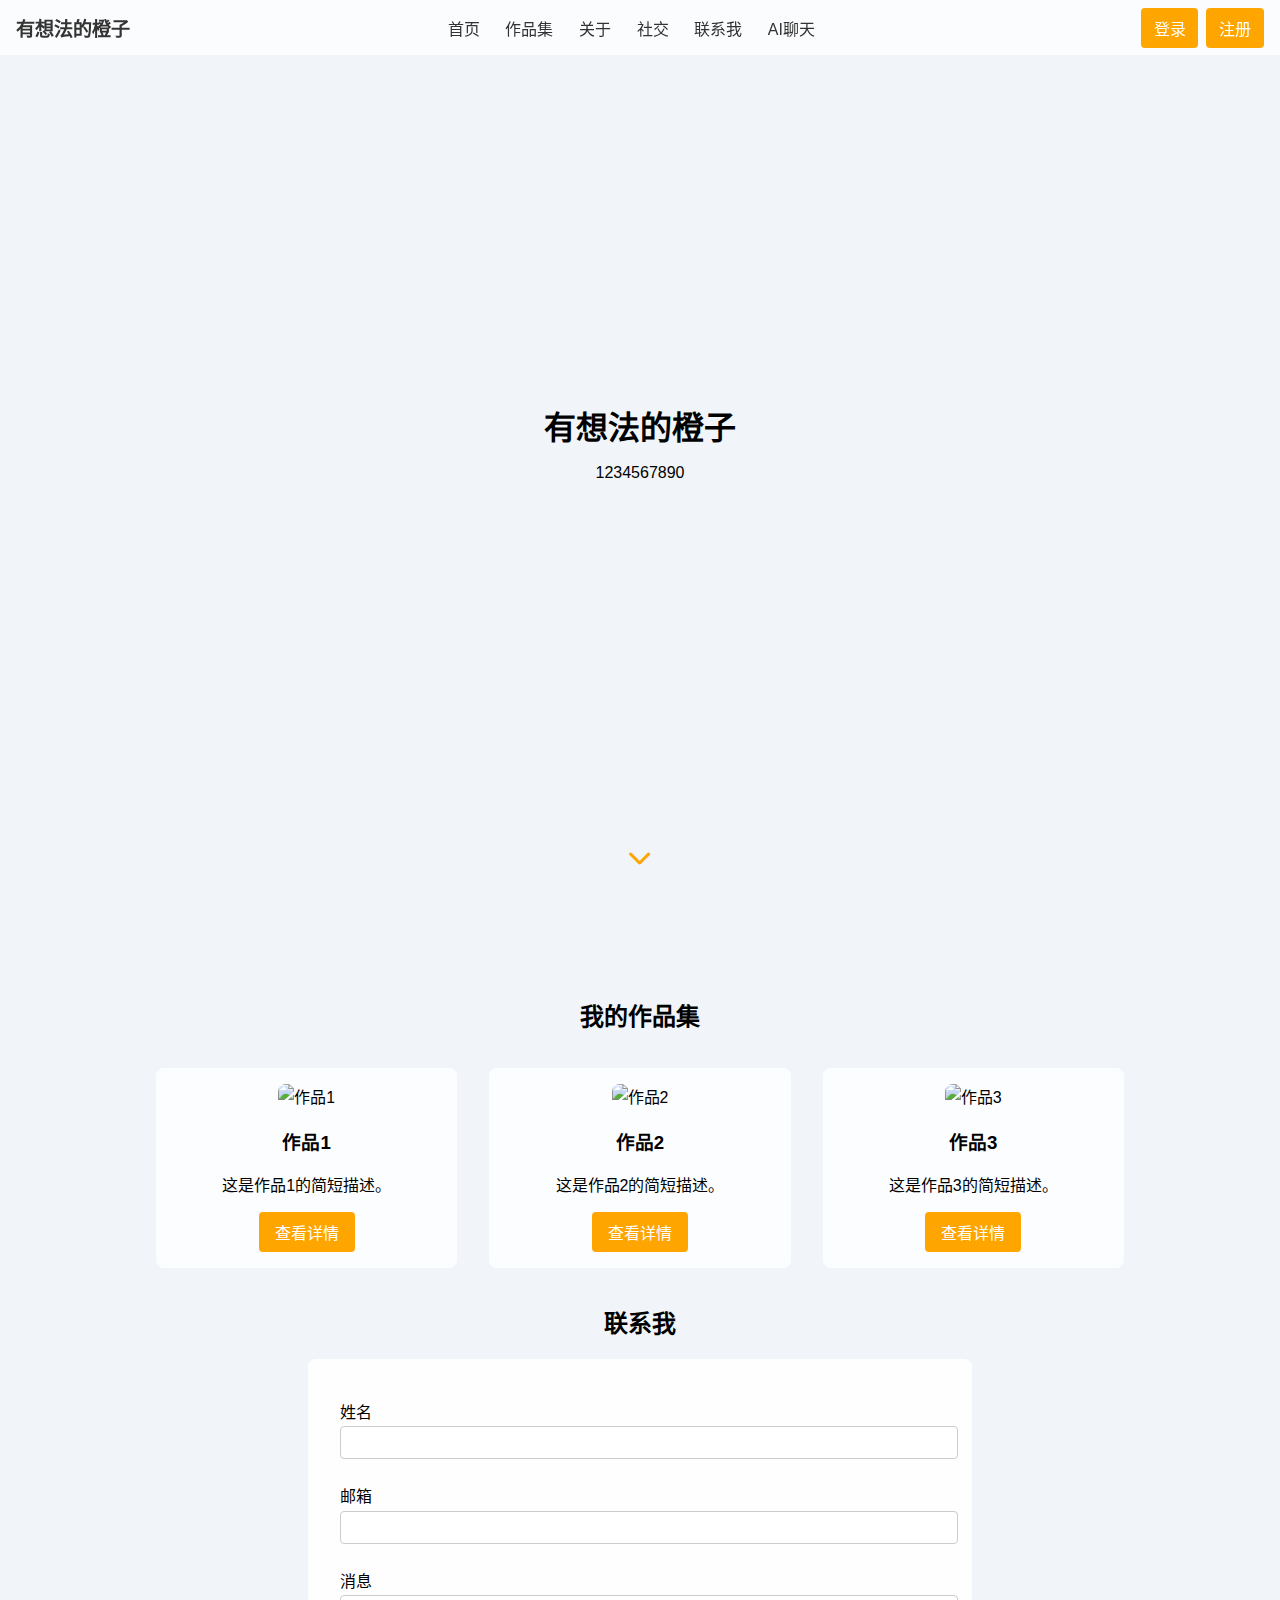
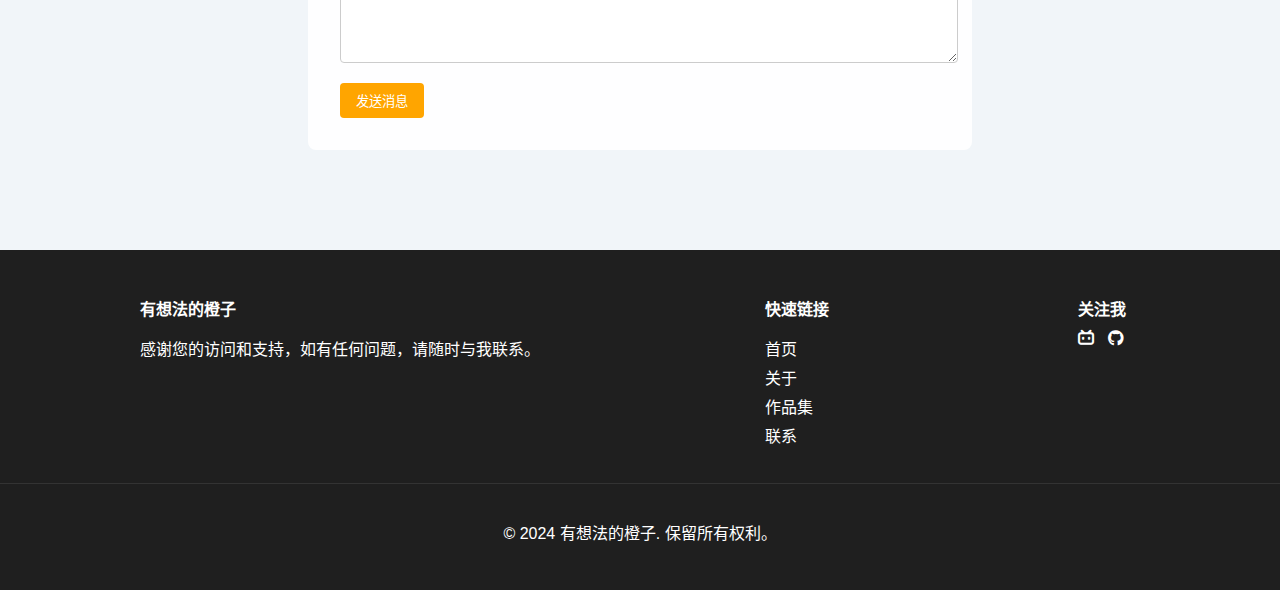
==== index.html @ 9fc1e99b "首次提交" ====
<!DOCTYPE html>
<html lang="zh-CN">
<head>
    <meta charset="UTF-8">
    <meta name="viewport" content="width=device-width, initial-scale=1.0">
    <title>有想法的橙子 - 首页</title>
    <link rel="stylesheet" href="css/styles.css">
    <link rel="stylesheet" href="css/main.css">
    <link rel="stylesheet" href="https://cdnjs.cloudflare.com/ajax/libs/font-awesome/6.4.0/css/all.min.css">
</head>
<body>
    <section class="introduction">
        <h1 style="margin: 0;">有想法的橙子</h1>
        <p>1234567890</p>
        <div class="scroll-down">
            <i class="fas fa-chevron-down"></i>
        </div>
    </section>
    
    <main>
        <section class="portfolio" id="portfolio">
            <h2>我的作品集</h2>
            <div class="portfolio-items">
                <div class="portfolio-item">
                    <img src="img/image.png" alt="作品1">
                    <h3>作品1</h3>
                    <p>这是作品1的简短描述。</p>
                    <a href="#details1" class="button">查看详情</a>
                </div>
                <div class="portfolio-item">
                    <img src="img/image.png" alt="作品2">
                    <h3>作品2</h3>
                    <p>这是作品2的简短描述。</p>
                    <a href="#details2" class="button">查看详情</a>
                </div>
                <div class="portfolio-item">
                    <img src="img/image.png" alt="作品3">
                    <h3>作品3</h3>
                    <p>这是作品3的简短描述。</p>
                    <a href="#details3" class="button">查看详情</a>
                </div>
            </div>
        </section>

        <h2 id="before-contact">联系我</h2>
        <section id="contact" class="contact-form">
            <form id="contactForm">
                <label for="name">姓名</label>
                <input type="text" id="name" name="name" required>

                <label for="email">邮箱</label>
                <input type="email" id="email" name="email" required>

                <label for="message">消息</label>
                <textarea id="message" name="message" required></textarea>

                <button type="submit" class="button">发送消息</button>
            </form>
        </section>
    </main>

    <div id="successModal" class="modal">
        <div class="modal-content">
            <i class="fas fa-check-circle"></i>
            <p>消息发送成功！</p>
            <button id="closeModal">关闭</button>
        </div>
    </div>

    <script src="js/common.js"></script>
    <script>
    document.getElementById('contactForm').addEventListener('submit', function(e) {
        e.preventDefault();
        
        // 直接显示成功模态框
        var modal = document.getElementById('successModal');
        modal.style.display = 'block';
        
        // 不立即重置表单
        // this.reset();
    });

    document.getElementById('closeModal').addEventListener('click', function() {
        var modal = document.getElementById('successModal');
        modal.style.display = 'none';
        
        // 在关闭模态框时重置表单
        document.getElementById('contactForm').reset();
    });

    // 点击模态框外部时关闭模态框
    window.onclick = function(event) {
        var modal = document.getElementById('successModal');
        if (event.target == modal) {
            modal.style.display = 'none';
            document.getElementById('contactForm').reset();
        }
    }
    </script>
</body>
</html>
---- css/styles.css ----
body {
    font-family: Arial, sans-serif;
    margin: 0;
    padding: 0;
    display: flex;
    flex-direction: column;
    min-height: 100vh;
    background-color: #f1f5f9;
}

header {
    position: fixed; /* 固定在顶部 */
    top: 0;
    left: 0;
    right: 0;
    background: rgba(255, 255, 255, 0.7); /* 毛玻璃效果 */
    backdrop-filter: blur(10px); /* 背景模糊 */
    color: #333;
    height: 55px; /* 设置固定高度 */
    padding: 0 1rem; /* 只保留左右内边距 */
    display: flex;
    justify-content: space-between;
    align-items: center;
    z-index: 999; /* 确保在其他内容之上 */
}

.logo a {
    color: #333;
    text-decoration: none;
    font-size: 1.2em;
    font-weight: bold;
}

nav {
    flex-grow: 1;
    display: flex;
    justify-content: center;
}

nav ul {
    list-style-type: none;
    padding: 0;
    display: flex;
    margin: 0; /* 移除默认的外边距 */
    height: 100%; /* 使导航栏填满header的高度 */
}

nav ul li {
    display: flex;
    align-items: center;
}

nav ul li a {
    color: #333;
    text-decoration: none;
    padding: 0.5rem 0.8rem; /* 减小了内边距 */
    transition: color 0.3s;
}

nav ul li a:hover {
    color: #FFA500; /* 橙色 */
}

.auth {
    display: flex;
    align-items: center;
    height: 100%;
}

.auth a {
    color: white;
    text-decoration: none;
    background-color: #FFA500; /* 橙色 */
    padding: 0.5rem 0.8rem; /* 减小了内边距 */
    border-radius: 4px;
    margin-left: 0.5rem;
    transition: background-color 0.3s;
}

.auth a:hover {
    background-color: #FF8C00; /* 深橙色，用于悬停效果 */
}

main {
    margin: auto;
    margin-top: 55px;
    width: 100%;
    max-width: 1000px;
    padding: 10px 2rem 0; 
    justify-content: center;
    align-items: center;
}

footer {
    z-index: 2;
    background-color: #1f1f1f;
    color: #fff;
    padding: 30px 0;
    width: 100vw;
}

.footer-content {
    display: flex;
    justify-content: space-between;
    max-width: 1000px;
    margin: 0 auto;
    padding: 0 20px;
}

.footer-left {
    flex: 2;
}
.footer-center {
    flex: 1;
}

.footer-right {
    flex: 0.2;
}

.footer-left p, .footer-center p, .footer-right p {
    font-weight: bold;
    margin-bottom: 10px;
}

.footer-center ul {
    list-style: none;
    padding: 0;
}

.footer-center ul li {
    margin-bottom: 5px;
}

.footer-center ul li a {
    color: #fff;
    text-decoration: none;
}

.social-icons a {
    color: #fff;
    text-decoration: none;
    margin-right: 10px;
}

.footer-bottom {
    text-align: center;
    margin-top: 20px;
    padding-top: 20px;
    border-top: 1px solid #333;
}
---- css/main.css ----
.introduction {
    background: url('/img/image.png');
    height: 100vh; /* 填满整个屏幕高度 */
    display: flex; /* 使用 flex 布局 */
    flex-direction: column; /* 垂直排列内容 */
    justify-content: center; /* 垂直居中对齐 */
    align-items: center; /* 水平居中对齐 */
    text-align: center; /* 文本居中 */
    background-size: cover; /* 背景图片覆盖整个区域 */
    position: relative; /* 添加这一行 */
}

.introduction .button {
    display: inline-block;
    background-color: #FFA500;
    color: white;
    padding: 0.5rem 1rem;
    border-radius: 4px;
    text-decoration: none;
    transition: background-color 0.3s;
}

.introduction .button:hover {
    background-color: #FF8C00;
}

.portfolio {
    margin-top: 2rem;
}

.portfolio-items {
    display: flex;
    justify-content: space-around;
}

.portfolio-item {
    text-align: center;
    width: 30%; /* 每个作品占据30%宽度 */
    background-color: rgba(255, 255, 255, 0.8); /* 半透明白色背景 */
    border-radius: 8px; /* 圆角 */
    padding: 1rem; /* 内边距 */
    margin: 1rem; /* 外边距 */
}

.portfolio-item img {
    width: 100%; /* 图片自适应宽度 */
    border-radius: 8px;
}

.button {
    display: inline-block;
    background-color: #FFA500;
    color: white;
    padding: 0.5rem 1rem;
    border-radius: 4px;
    text-decoration: none;
    transition: background-color 0.3s;
}

.button:hover {
    background-color: #FF8C00;
}

.contact-form {
    margin-top: 2rem;
    padding: 2rem;
    background-color: rgba(255, 255, 255, 0.9); /* 背景色 */
    border-radius: 8px; /* 圆角 */
    max-width: 600px; /* 最大宽度 */
    margin: 0 auto; /* 居中 */
    margin-bottom: 100px;
}

h2 {
    text-align: center;
}

.contact-form label {
    display: block;
    margin: 0.5rem 0 0.2rem;
}

.contact-form input,
.contact-form textarea {
    width: 100%;
    padding: 0.5rem;
    margin-bottom: 1rem;
    border: 1px solid #ccc;
    border-radius: 4px;
}

.contact-form textarea {
    resize: vertical;
    min-height: 50px; /* 设置最小高度 */
    max-height: 300px; /* 设置最大高度 */
}

.contact-form button {
    display: inline-block;
    background-color: #FFA500; /* 橙色 */
    color: white;
    padding: 0.5rem 1rem;
    border-radius: 4px;
    border: none;
    cursor: pointer;
    transition: background-color 0.3s;
}

.contact-form button:hover {
    background-color: #FF8C00; /* 深橙色 */
}

/* 模态框样式 */
.modal {
    display: none;
    position: fixed;
    z-index: 1000;
    left: 0;
    top: 0;
    width: 100%;
    height: 100%;
    overflow: auto;
    background-color: rgba(0,0,0,0.4);
}

.modal-content {
    background-color: #fefefe;
    margin: 15% auto;
    padding: 20px;
    border: 1px solid #888;
    width: 80%;
    max-width: 500px;
    text-align: center;
    border-radius: 5px;
    box-shadow: 0 4px 8px rgba(0,0,0,0.1);
    animation: modalPopup 0.3s ease-out;
}

@keyframes modalPopup {
    from {
        opacity: 0;
        transform: scale(0.8);
    }
    to {
        opacity: 1;
        transform: scale(1);
    }
}

.modal-content i {
    font-size: 48px;
    color: #4CAF50;
    margin-bottom: 20px;
}

#closeModal {
    background-color: #4CAF50;
    color: white;
    padding: 10px 20px;
    border: none;
    cursor: pointer;
    border-radius: 3px;
    font-size: 16px;
    margin-top: 20px;
}

#closeModal:hover {
    background-color: #45a049;
}

.scroll-down {
    position: absolute;
    bottom: 30px;
    left: 50%;
    transform: translateX(-50%);
    animation: bounce 2s infinite;
}

.scroll-down i {
    font-size: 24px;
    color: #FFA500; /* 使用橙色，与其他按钮颜色一致 */
}

@keyframes bounce {
    0%, 20%, 50%, 80%, 100% {
        transform: translateY(0);
    }
    40% {
        transform: translateY(-20px);
    }
    60% {
        transform: translateY(-10px);
    }
}
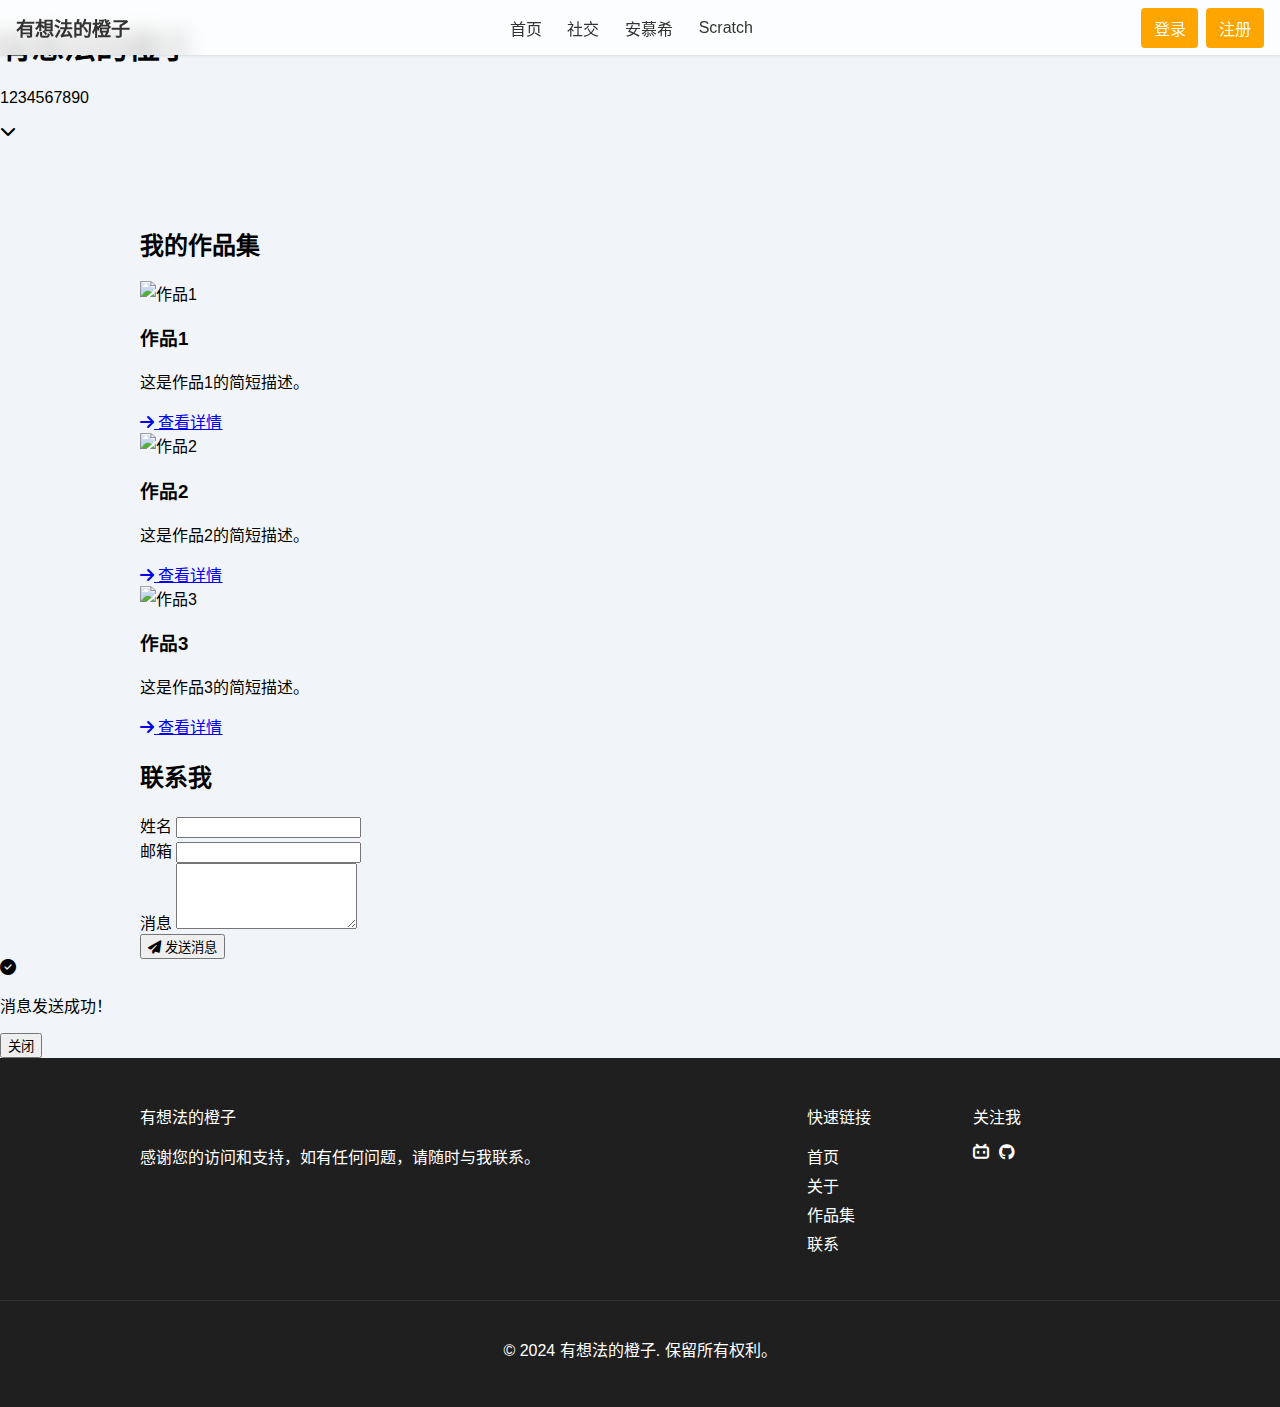
==== commit 548115c0: "1.1 Scratch栏目更新 - 使用Tailwind库 - 减少导航栏无用内容 - 新增404页面 - 增加Scratch页面" ====
--- a/index.html
+++ b/index.html
@@ -5,65 +5,102 @@
     <meta name="viewport" content="width=device-width, initial-scale=1.0">
     <title>有想法的橙子 - 首页</title>
     <link rel="stylesheet" href="css/styles.css">
-    <link rel="stylesheet" href="css/main.css">
+    <script src="https://cdn.tailwindcss.com"></script>
     <link rel="stylesheet" href="https://cdnjs.cloudflare.com/ajax/libs/font-awesome/6.4.0/css/all.min.css">
 </head>
-<body>
-    <section class="introduction">
-        <h1 style="margin: 0;">有想法的橙子</h1>
-        <p>1234567890</p>
-        <div class="scroll-down">
-            <i class="fas fa-chevron-down"></i>
+<body class="bg-slate-50">
+    <section class="relative bg-gradient-to-r from-orange-500 to-red-500 text-white py-16 -mt-5 -mx-5 w-[calc(100%+40px)]">
+        <h1 class="text-4xl text-center m-0">有想法的橙子</h1>
+        <p class="text-xl text-center mt-4">1234567890</p>
+        <div class="absolute bottom-4 left-1/2 -translate-x-1/2 animate-bounce">
+            <i class="fas fa-chevron-down text-2xl"></i>
         </div>
     </section>
     
     <main>
-        <section class="portfolio" id="portfolio">
-            <h2>我的作品集</h2>
-            <div class="portfolio-items">
-                <div class="portfolio-item">
-                    <img src="img/image.png" alt="作品1">
-                    <h3>作品1</h3>
-                    <p>这是作品1的简短描述。</p>
-                    <a href="#details1" class="button">查看详情</a>
+        <section id="portfolio" class="py-10">
+            <h2 class="text-2xl font-bold text-center mb-8">我的作品集</h2>
+            <div class="grid grid-cols-1 md:grid-cols-2 lg:grid-cols-3 gap-6">
+                <!-- 作品1 -->
+                <div class="bg-white rounded-lg shadow-md overflow-hidden hover:-translate-y-1 transition-transform duration-300">
+                    <img src="img/image.png" alt="作品1" class="w-full h-48 object-cover">
+                    <div class="p-5">
+                        <h3 class="text-xl font-semibold mb-2">作品1</h3>
+                        <p class="text-gray-600 mb-4">这是作品1的简短描述。</p>
+                        <a href="#details1" class="inline-flex items-center gap-2 px-4 py-2 bg-orange-500 text-white rounded hover:bg-orange-600 transition-colors">
+                            <i class="fas fa-arrow-right"></i>
+                            查看详情
+                        </a>
+                    </div>
                 </div>
-                <div class="portfolio-item">
-                    <img src="img/image.png" alt="作品2">
-                    <h3>作品2</h3>
-                    <p>这是作品2的简短描述。</p>
-                    <a href="#details2" class="button">查看详情</a>
+
+                <!-- 作品2 -->
+                <div class="bg-white rounded-lg shadow-md overflow-hidden hover:-translate-y-1 transition-transform duration-300">
+                    <img src="img/image.png" alt="作品2" class="w-full h-48 object-cover">
+                    <div class="p-5">
+                        <h3 class="text-xl font-semibold mb-2">作品2</h3>
+                        <p class="text-gray-600 mb-4">这是作品2的简短描述。</p>
+                        <a href="#details2" class="inline-flex items-center gap-2 px-4 py-2 bg-orange-500 text-white rounded hover:bg-orange-600 transition-colors">
+                            <i class="fas fa-arrow-right"></i>
+                            查看详情
+                        </a>
+                    </div>
                 </div>
-                <div class="portfolio-item">
-                    <img src="img/image.png" alt="作品3">
-                    <h3>作品3</h3>
-                    <p>这是作品3的简短描述。</p>
-                    <a href="#details3" class="button">查看详情</a>
+
+                <!-- 作品3 -->
+                <div class="bg-white rounded-lg shadow-md overflow-hidden hover:-translate-y-1 transition-transform duration-300">
+                    <img src="img/image.png" alt="作品3" class="w-full h-48 object-cover">
+                    <div class="p-5">
+                        <h3 class="text-xl font-semibold mb-2">作品3</h3>
+                        <p class="text-gray-600 mb-4">这是作品3的简短描述。</p>
+                        <a href="#details3" class="inline-flex items-center gap-2 px-4 py-2 bg-orange-500 text-white rounded hover:bg-orange-600 transition-colors">
+                            <i class="fas fa-arrow-right"></i>
+                            查看详情
+                        </a>
+                    </div>
                 </div>
             </div>
         </section>
 
-        <h2 id="before-contact">联系我</h2>
-        <section id="contact" class="contact-form">
-            <form id="contactForm">
-                <label for="name">姓名</label>
-                <input type="text" id="name" name="name" required>
+        <section id="contact" class="py-10">
+            <h2 id="before-contact" class="text-2xl font-bold text-center mb-8">联系我</h2>
+            <form id="contactForm" class="max-w-2xl mx-auto bg-white rounded-lg shadow-md p-6">
+                <div class="mb-4">
+                    <label for="name" class="block text-gray-700 mb-2">姓名</label>
+                    <input type="text" id="name" name="name" required
+                           class="w-full px-4 py-2 border border-gray-300 rounded-lg focus:outline-none focus:ring-2 focus:ring-orange-500 focus:border-transparent">
+                </div>
 
-                <label for="email">邮箱</label>
-                <input type="email" id="email" name="email" required>
+                <div class="mb-4">
+                    <label for="email" class="block text-gray-700 mb-2">邮箱</label>
+                    <input type="email" id="email" name="email" required
+                           class="w-full px-4 py-2 border border-gray-300 rounded-lg focus:outline-none focus:ring-2 focus:ring-orange-500 focus:border-transparent">
+                </div>
 
-                <label for="message">消息</label>
-                <textarea id="message" name="message" required></textarea>
+                <div class="mb-6">
+                    <label for="message" class="block text-gray-700 mb-2">消息</label>
+                    <textarea id="message" name="message" required rows="4"
+                            class="w-full px-4 py-2 border border-gray-300 rounded-lg focus:outline-none focus:ring-2 focus:ring-orange-500 focus:border-transparent"></textarea>
+                </div>
 
-                <button type="submit" class="button">发送消息</button>
+                <button type="submit" 
+                        class="w-full px-6 py-3 bg-orange-500 text-white rounded-lg hover:bg-orange-600 transition-colors flex items-center justify-center gap-2">
+                    <i class="fas fa-paper-plane"></i>
+                    发送消息
+                </button>
             </form>
         </section>
     </main>
 
-    <div id="successModal" class="modal">
-        <div class="modal-content">
-            <i class="fas fa-check-circle"></i>
-            <p>消息发送成功！</p>
-            <button id="closeModal">关闭</button>
+    <!-- 成功提示模态框 -->
+    <div id="successModal" class="fixed inset-0 bg-black bg-opacity-50 hidden flex items-center justify-center z-50">
+        <div class="bg-white rounded-lg p-8 max-w-sm mx-4 text-center transform transition-all">
+            <i class="fas fa-check-circle text-6xl text-green-500 mb-4"></i>
+            <p class="text-xl mb-6">消息发送成功！</p>
+            <button id="closeModal" 
+                    class="px-6 py-2 bg-orange-500 text-white rounded-lg hover:bg-orange-600 transition-colors">
+                关闭
+            </button>
         </div>
     </div>
 
@@ -71,28 +108,18 @@
     <script>
     document.getElementById('contactForm').addEventListener('submit', function(e) {
         e.preventDefault();
-        
-        // 直接显示成功模态框
-        var modal = document.getElementById('successModal');
-        modal.style.display = 'block';
-        
-        // 不立即重置表单
-        // this.reset();
+        document.getElementById('successModal').classList.remove('hidden');
     });
 
     document.getElementById('closeModal').addEventListener('click', function() {
-        var modal = document.getElementById('successModal');
-        modal.style.display = 'none';
-        
-        // 在关闭模态框时重置表单
+        document.getElementById('successModal').classList.add('hidden');
         document.getElementById('contactForm').reset();
     });
 
-    // 点击模态框外部时关闭模态框
     window.onclick = function(event) {
-        var modal = document.getElementById('successModal');
-        if (event.target == modal) {
-            modal.style.display = 'none';
+        const modal = document.getElementById('successModal');
+        if (event.target === modal) {
+            modal.classList.add('hidden');
             document.getElementById('contactForm').reset();
         }
     }
--- a/css/styles.css
+++ b/css/styles.css
@@ -13,7 +13,7 @@
     top: 0;
     left: 0;
     right: 0;
-    background: rgba(255, 255, 255, 0.7); /* 毛玻璃效果 */
+    background: rgba(255, 255, 255, 0.8); /* 稍微增加不透明度 */
     backdrop-filter: blur(10px); /* 背景模糊 */
     color: #333;
     height: 55px; /* 设置固定高度 */
@@ -22,6 +22,7 @@
     justify-content: space-between;
     align-items: center;
     z-index: 999; /* 确保在其他内容之上 */
+    box-shadow: 0 1px 3px rgba(0, 0, 0, 0.1); /* 添加轻微阴影 */
 }
 
 .logo a {
@@ -96,51 +97,55 @@
     background-color: #1f1f1f;
     color: #fff;
     padding: 30px 0;
-    width: 100vw;
+    width: 100%;
 }
 
 .footer-content {
     display: flex;
+    flex-wrap: wrap;
     justify-content: space-between;
     max-width: 1000px;
     margin: 0 auto;
     padding: 0 20px;
 }
 
-.footer-left {
-    flex: 2;
-}
-.footer-center {
+.footer-left, .footer-right {
+    flex: 1 1 100%;
+    margin-bottom: 20px;
+}
+
+.footer-right {
+    display: flex;
+    justify-content: space-between;
+}
+
+.quick-links, .follow-me {
     flex: 1;
 }
 
-.footer-right {
-    flex: 0.2;
-}
-
-.footer-left p, .footer-center p, .footer-right p {
-    font-weight: bold;
-    margin-bottom: 10px;
-}
-
-.footer-center ul {
+.footer-right ul {
     list-style: none;
     padding: 0;
-}
-
-.footer-center ul li {
+    margin: 0;
+}
+
+.footer-right ul li {
     margin-bottom: 5px;
 }
 
-.footer-center ul li a {
+.footer-right ul li a {
     color: #fff;
     text-decoration: none;
+}
+
+.social-icons {
+    display: flex;
+    gap: 10px;
 }
 
 .social-icons a {
     color: #fff;
     text-decoration: none;
-    margin-right: 10px;
 }
 
 .footer-bottom {
@@ -148,4 +153,94 @@
     margin-top: 20px;
     padding-top: 20px;
     border-top: 1px solid #333;
+}
+
+/* 添加汉堡菜单图标样式 */
+.hamburger {
+    display: none;
+    cursor: pointer;
+    padding: 10px;
+}
+
+.hamburger div {
+    width: 25px;
+    height: 3px;
+    background-color: #333;
+    margin: 5px 0;
+    transition: 0.4s;
+}
+
+/* 响应式设计 */
+@media screen and (max-width: 768px) {
+    header {
+        justify-content: space-between; /* 在小屏幕上使用space-between */
+        background: rgba(255, 255, 255, 0.95); /* 在小屏幕上增加不透明度 */
+    }
+
+    .logo {
+        position: absolute;
+        left: 50%;
+        transform: translateX(-50%);
+    }
+
+    .hamburger {
+        display: block;
+    }
+
+    .auth {
+        position: absolute;
+        right: 1rem;
+    }
+
+    .auth a:not(:first-child) {
+        display: none; /* 隐藏除第一个按钮外的其他按钮 */
+    }
+
+    nav {
+        position: absolute;
+        top: 55px;
+        left: 0;
+        right: 0;
+        background: rgba(255, 255, 255, 0.95); /* 确保导航菜单背景与header一致 */
+        backdrop-filter: blur(10px);
+        flex-direction: column;
+        align-items: center;
+        max-height: 0;
+        overflow: hidden;
+        transition: max-height 0.5s ease-out;
+        box-shadow: 0 2px 4px rgba(0, 0, 0, 0.1); /* 为展开的导航菜单添加阴影 */
+    }
+
+    nav.active {
+        max-height: 300px;
+    }
+
+    nav ul {
+        flex-direction: column;
+        width: 100%;
+    }
+
+    nav ul li {
+        width: 100%;
+        text-align: center;
+    }
+
+    nav ul li a {
+        padding: 10px;
+        display: block;
+    }
+}
+
+@media screen and (min-width: 768px) {
+    .footer-content {
+        flex-wrap: nowrap;
+    }
+
+    .footer-left {
+        flex: 2;
+    }
+
+    .footer-right {
+        flex: 1;
+    }
 }